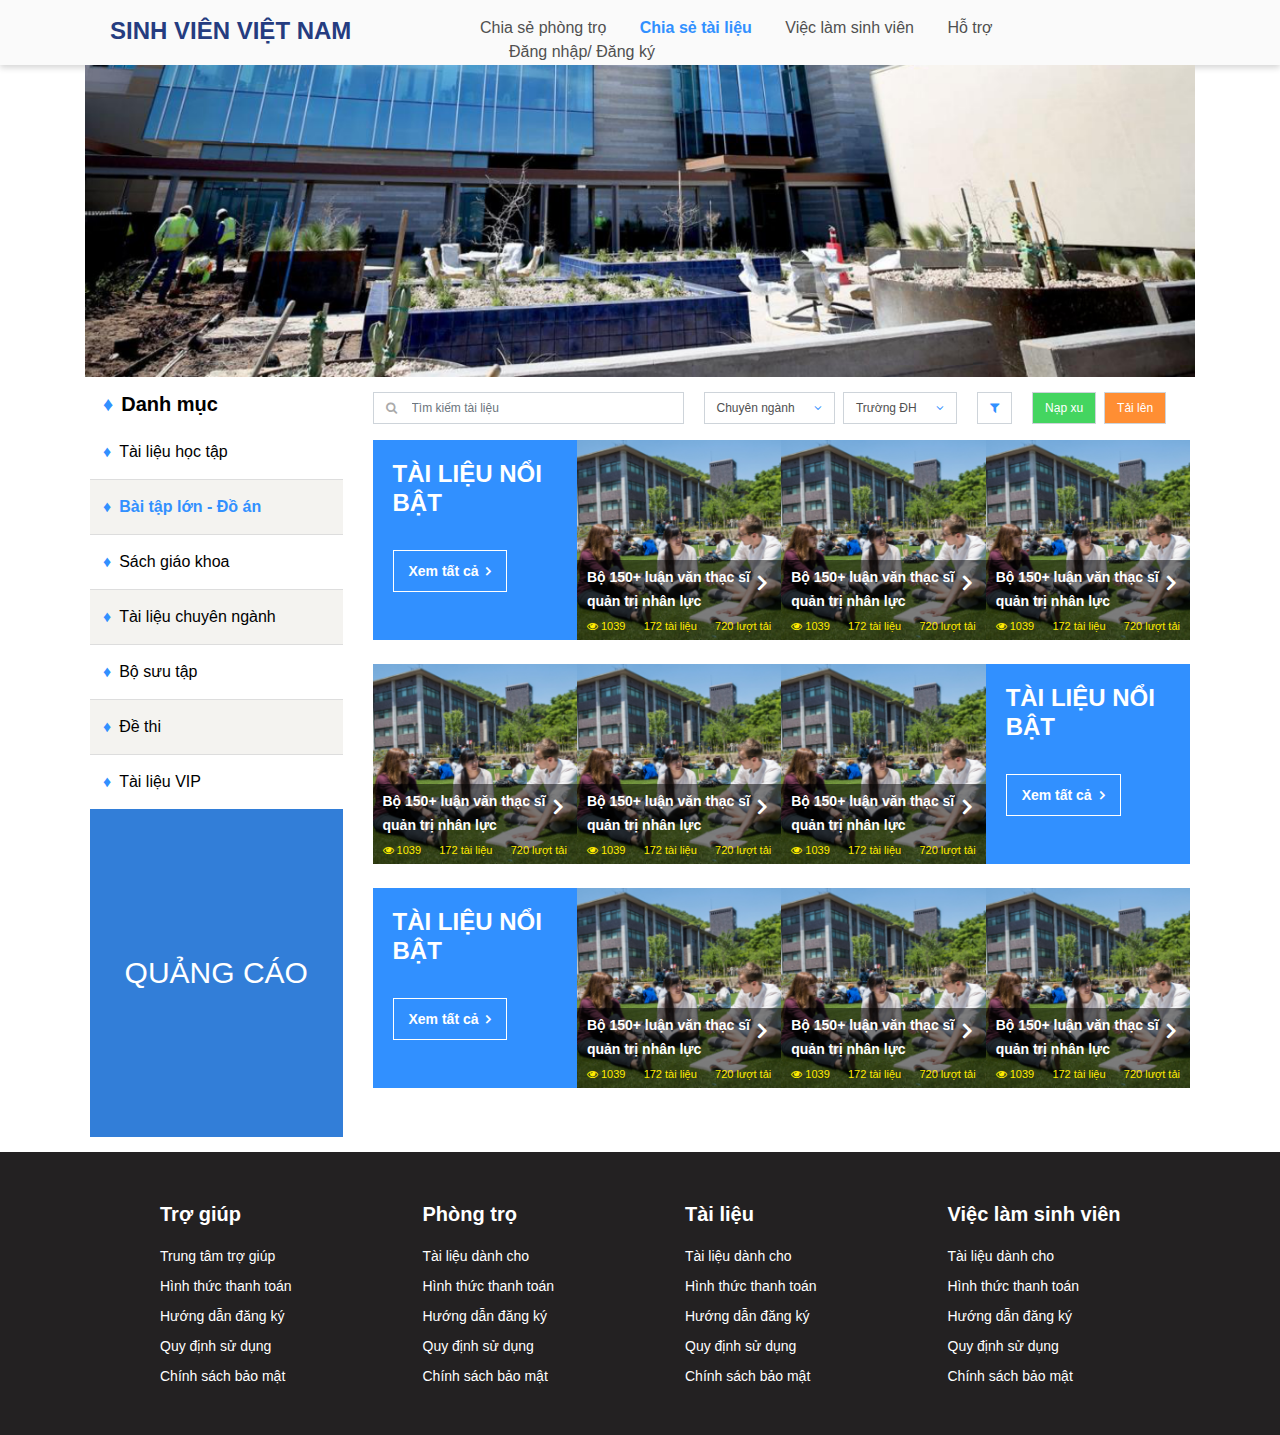
==== index.html @ 68ca6382 "upload detail" ====
<!DOCTYPE html>
<html lang="en">

<head>
    <meta charset="UTF-8">
    <meta name="viewport" content="width=device-width, initial-scale=1.0">
    <link rel="stylesheet" href="https://maxcdn.bootstrapcdn.com/bootstrap/4.0.0/css/bootstrap.min.css" integrity="sha384-Gn5384xqQ1aoWXA+058RXPxPg6fy4IWvTNh0E263XmFcJlSAwiGgFAW/dAiS6JXm" crossorigin="anonymous">
    <link rel="stylesheet" href="https://stackpath.bootstrapcdn.com/font-awesome/4.7.0/css/font-awesome.min.css">
    <link rel="stylesheet" href="./css/styles.css">
    <title>Document</title>
</head>

<body>
    <div class="header-area">
        <div class="container">
            <div class="wrap-header col-md-4">
                <span class="st-logo">SINH VIÊN VIỆT NAM</span>
            </div>
            <div class="wrap-header col-md-8">
                <div class="header-menu float-right">
                    <ul>
                        <li style="padding-left: 0px;"><a href="#">Chia sẻ phòng trọ</a></li>
                        <li><a href="#" class="link-active">Chia sẻ tài liệu</a></li>
                        <li><a href="#">Việc làm sinh viên</a></li>
                        <li><a href="#">Hỗ trợ</a></li>
                        <li><a href="#" class="" data-toggle="modal" data-target="#exampleModal">Đăng nhập/ Đăng ký</a></li>
                    </ul>
                </div>
            </div>
        </div>

    </div>
    <div class="container">
        <div class="slider-area">
            <img width="100%" src="./images/5d16b7260b8fe.image.png" alt="slider-area">
        </div>
        <div class="content">
            <div class="row">
                <div class="col-md-3 hidden-sm hidden-xs float-left sidebar">
                    <h2 class="title-list"><span class="square">♦</span>Danh mục</h2>
                    <ul>
                        <li><a href="#"><span class="square">♦</span>Tài liệu học tập</a></li>
                        <li><a href="#" class="link-active"><span class="square">♦</span>Bài tập lớn - Đồ án</a></li>
                        <li><a href="#"><span class="square">♦</span>Sách giáo khoa</a></li>
                        <li><a href="#"><span class="square">♦</span>Tài liệu chuyên ngành</a></li>
                        <li><a href="#"><span class="square">♦</span>Bộ sưu tập</a></li>
                        <li><a href="#"><span class="square">♦</span>Đề thi</a></li>
                        <li><a href="#"><span class="square">♦</span>Tài liệu VIP</a></li>
                    </ul>
                    <div class="ads1">
                        <p>QUẢNG CÁO</p>
                    </div>
                </div>
                <div class="col-md-9 col-sm-12 col-xs-12 float-right">
                    <div class="control d-flex">
                        <div class="form-group has-search pr-3">
                            <span class="fa fa-search form-control-feedback"></span>
                            <input type="text" class="form-control" placeholder="Tìm kiếm tài liệu">
                        </div>
                        <div class="dropdown show pr-2 pl-1">
                            <a class="btn btn-custom dropdown-toggle" href="https://example.com" id="dropdownMenuLink"
                                data-toggle="dropdown" aria-haspopup="true" aria-expanded="false">
                                Chuyên ngành <i class="fa fa-angle-down pl-3" style="color: #3190ff;"
                                    aria-hidden="true"></i>
                            </a>

                            <div class="dropdown-menu" aria-labelledby="dropdownMenuLink">
                                <a class="dropdown-item" href="#">Action</a>
                                <a class="dropdown-item" href="#">Another action</a>
                                <a class="dropdown-item" href="#">Something else here</a>
                            </div>
                        </div>

                        <div class="dropdown show pr-3">
                            <a class="btn btn-custom dropdown-toggle" href="https://example.com" id="dropdownMenuLink"
                                data-toggle="dropdown" aria-haspopup="true" aria-expanded="false">
                                Trường ĐH <i class="fa fa-angle-down pl-3" style="color: #3190ff;"
                                    aria-hidden="true"></i>
                            </a>

                            <div class="dropdown-menu" aria-labelledby="dropdownMenuLink">
                                <a class="dropdown-item" href="#">Action</a>
                                <a class="dropdown-item" href="#">Another action</a>
                                <a class="dropdown-item" href="#">Something else here</a>
                            </div>
                        </div>

                        <div class="pr-3 pl-1">
                            <a class="btn btn-custom" href="https://example.com" id="dropdownMenuLink"
                                data-toggle="dropdown" aria-haspopup="true" aria-expanded="false">
                                <i class="fa fa-filter" style="color: #3190ff;" aria-hidden="true"></i>
                            </a>
                        </div>

                        <div class="pl-1">
                            <a class="btn btn-custom btn-coins" href="https://example.com" id="dropdownMenuLink"
                                data-toggle="dropdown" aria-haspopup="true" aria-expanded="false">
                                Nạp xu
                            </a>
                        </div>

                        <div class="pl-2">
                            <a class="btn btn-custom btn-upload" href="https://example.com" id="dropdownMenuLink"
                                data-toggle="dropdown" aria-haspopup="true" aria-expanded="false">
                                Tải lên
                            </a>
                        </div>

                    </div>
                    <div class="list-document">
                        <div class="doc-items cod-md-12 cod-sm-12 cod-xs-12">
                            <div class="item">
                                <div class="item-detail item-detail-title">
                                    <h2>TÀI LIỆU NỔI BẬT</h2>
                                    <button class="btn-view-all mt-4">Xem tất cả <i class="fa fa-angle-right ml-1 font-weight-bold"></i></button>
                                </div>
                                <div class="item-detail">
                                    <img width="205px" height="200px" src="./images/73925_photo1.png" alt="">
                                    <div class="doc-details">
                                        <div>
                                            <a href="#">Bộ 150+ luận văn thạc sĩ quản trị nhân lực</a>
                                            <i class="fa fa-angle-right fa-angle"></i>
                                        </div>
                                        <div class="doc-details-info">
                                            <div><i class="fa fa-eye" aria-hidden="true"></i> 1039</div>
                                            <div>172 tài liệu</div>
                                            <div>720 lượt tải</div>
                                        </div>
                                        <div class="d-flex pt-2 wrap-btn-detail">
                                            <button class="btn-detail"><i class="fa fa-heart" aria-hidden="true"></i> Quan tâm</button>
                                            <button class="btn-detail"><i class="fa fa-download" aria-hidden="true"></i> Tải xuống</button>
                                        </div>
                                    </div>
                                </div>
                                <div class="item-detail">
                                    <img width="205px" height="200px" src="./images/73925_photo1.png" alt="">
                                    <div class="doc-details">
                                        <div>
                                            <a href="#">Bộ 150+ luận văn thạc sĩ quản trị nhân lực</a>
                                            <i class="fa fa-angle-right fa-angle"></i>
                                        </div>
                                        <div class="doc-details-info">
                                            <div><i class="fa fa-eye" aria-hidden="true"></i> 1039</div>
                                            <div>172 tài liệu</div>
                                            <div>720 lượt tải</div>
                                        </div>
                                        <div class="d-flex pt-2 wrap-btn-detail">
                                            <button class="btn-detail"><i class="fa fa-heart" aria-hidden="true"></i> Quan tâm</button>
                                            <button class="btn-detail"><i class="fa fa-download" aria-hidden="true"></i> Tải xuống</button>
                                        </div>
                                    </div>
                                </div>
                                <div class="item-detail">
                                    <img width="205px" height="200px" src="./images/73925_photo1.png" alt="">
                                    <div class="doc-details">
                                        <div>
                                            <a href="#">Bộ 150+ luận văn thạc sĩ quản trị nhân lực</a>
                                            <i class="fa fa-angle-right fa-angle"></i>
                                        </div>
                                        <div class="doc-details-info">
                                            <div><i class="fa fa-eye" aria-hidden="true"></i> 1039</div>
                                            <div>172 tài liệu</div>
                                            <div>720 lượt tải</div>
                                        </div>
                                        <div class="d-flex pt-2 wrap-btn-detail">
                                            <button class="btn-detail"><i class="fa fa-heart" aria-hidden="true"></i> Quan tâm</button>
                                            <button class="btn-detail"><i class="fa fa-download" aria-hidden="true"></i> Tải xuống</button>
                                        </div>
                                    </div>
                                </div>
                            </div>						
                        </div>
                        <div class="doc-items cod-md-12 cod-sm-12 cod-xs-12 mt-4">
                            <div class="item">
                                
                                <div class="item-detail">
                                    <img width="205px" height="200px" src="./images/73925_photo1.png" alt="">
                                    <div class="doc-details">
                                        <div>
                                            <a href="#">Bộ 150+ luận văn thạc sĩ quản trị nhân lực</a>
                                            <i class="fa fa-angle-right fa-angle"></i>
                                        </div>
                                        <div class="doc-details-info">
                                            <div><i class="fa fa-eye" aria-hidden="true"></i> 1039</div>
                                            <div>172 tài liệu</div>
                                            <div>720 lượt tải</div>
                                        </div>
                                        <div class="d-flex pt-2 wrap-btn-detail">
                                            <button class="btn-detail"><i class="fa fa-heart" aria-hidden="true"></i> Quan tâm</button>
                                            <button class="btn-detail"><i class="fa fa-download" aria-hidden="true"></i> Tải xuống</button>
                                        </div>
                                    </div>
                                </div>
                                <div class="item-detail">
                                    <img width="205px" height="200px" src="./images/73925_photo1.png" alt="">
                                    <div class="doc-details">
                                        <div>
                                            <a href="#">Bộ 150+ luận văn thạc sĩ quản trị nhân lực</a>
                                            <i class="fa fa-angle-right fa-angle"></i>
                                        </div>
                                        <div class="doc-details-info">
                                            <div><i class="fa fa-eye" aria-hidden="true"></i> 1039</div>
                                            <div>172 tài liệu</div>
                                            <div>720 lượt tải</div>
                                        </div>
                                        <div class="d-flex pt-2 wrap-btn-detail">
                                            <button class="btn-detail"><i class="fa fa-heart" aria-hidden="true"></i> Quan tâm</button>
                                            <button class="btn-detail"><i class="fa fa-download" aria-hidden="true"></i> Tải xuống</button>
                                        </div>
                                    </div>
                                </div>
                                <div class="item-detail">
                                    <img width="205px" height="200px" src="./images/73925_photo1.png" alt="">
                                    <div class="doc-details">
                                        <div>
                                            <a href="#">Bộ 150+ luận văn thạc sĩ quản trị nhân lực</a>
                                            <i class="fa fa-angle-right fa-angle"></i>
                                        </div>
                                        <div class="doc-details-info">
                                            <div><i class="fa fa-eye" aria-hidden="true"></i> 1039</div>
                                            <div>172 tài liệu</div>
                                            <div>720 lượt tải</div>
                                        </div>
                                        <div class="d-flex pt-2 wrap-btn-detail">
                                            <button class="btn-detail"><i class="fa fa-heart" aria-hidden="true"></i> Quan tâm</button>
                                            <button class="btn-detail"><i class="fa fa-download" aria-hidden="true"></i> Tải xuống</button>
                                        </div>
                                    </div>
                                </div>
                                <div class="item-detail item-detail-title">
                                    <h2>TÀI LIỆU NỔI BẬT</h2>
                                    <button class="btn-view-all mt-4">Xem tất cả <i class="fa fa-angle-right ml-1 font-weight-bold"></i></button>
                                </div>
                            </div>
                        </div>
                        <div class="doc-items cod-md-12 cod-sm-12 cod-xs-12 mt-4">
                            <div class="item">
                                <div class="item-detail item-detail-title">
                                    <h2>TÀI LIỆU NỔI BẬT</h2>
                                    <button class="btn-view-all mt-4">Xem tất cả <i class="fa fa-angle-right ml-1 font-weight-bold"></i></button>
                                </div>
                                <div class="item-detail">
                                    <img width="205px" height="200px" src="./images/73925_photo1.png" alt="">
                                    <div class="doc-details">
                                        <div>
                                            <a href="#">Bộ 150+ luận văn thạc sĩ quản trị nhân lực</a>
                                            <i class="fa fa-angle-right fa-angle"></i>
                                        </div>
                                        <div class="doc-details-info">
                                            <div><i class="fa fa-eye" aria-hidden="true"></i> 1039</div>
                                            <div>172 tài liệu</div>
                                            <div>720 lượt tải</div>
                                        </div>
                                        <div class="d-flex pt-2 wrap-btn-detail">
                                            <button class="btn-detail"><i class="fa fa-heart" aria-hidden="true"></i> Quan tâm</button>
                                            <button class="btn-detail"><i class="fa fa-download" aria-hidden="true"></i> Tải xuống</button>
                                        </div>
                                    </div>
                                </div>
                                <div class="item-detail">
                                    <img width="205px" height="200px" src="./images/73925_photo1.png" alt="">
                                    <div class="doc-details">
                                        <div>
                                            <a href="#">Bộ 150+ luận văn thạc sĩ quản trị nhân lực</a>
                                            <i class="fa fa-angle-right fa-angle"></i>
                                        </div>
                                        <div class="doc-details-info">
                                            <div><i class="fa fa-eye" aria-hidden="true"></i> 1039</div>
                                            <div>172 tài liệu</div>
                                            <div>720 lượt tải</div>
                                        </div>
                                        <div class="d-flex pt-2 wrap-btn-detail">
                                            <button class="btn-detail"><i class="fa fa-heart" aria-hidden="true"></i> Quan tâm</button>
                                            <button class="btn-detail"><i class="fa fa-download" aria-hidden="true"></i> Tải xuống</button>
                                        </div>
                                    </div>
                                </div>
                                <div class="item-detail">
                                    <img width="205px" height="200px" src="./images/73925_photo1.png" alt="">
                                    <div class="doc-details">
                                        <div>
                                            <a href="#">Bộ 150+ luận văn thạc sĩ quản trị nhân lực</a>
                                            <i class="fa fa-angle-right fa-angle"></i>
                                        </div>
                                        <div class="doc-details-info">
                                            <div><i class="fa fa-eye" aria-hidden="true"></i> 1039</div>
                                            <div>172 tài liệu</div>
                                            <div>720 lượt tải</div>
                                        </div>
                                        <div class="d-flex pt-2 wrap-btn-detail">
                                            <button class="btn-detail"><i class="fa fa-heart" aria-hidden="true"></i> Quan tâm</button>
                                            <button class="btn-detail"><i class="fa fa-download" aria-hidden="true"></i> Tải xuống</button>
                                        </div>
                                    </div>
                                </div>
                            </div>					
                        </div>
                    </div>
                </div>
            </div>
        </div>
    </div>
    <div class="footer-area">
        <div class="container">
            <div class="wrap-footer">
                <div class="col-md-3 col-sm-6 float-left">
                    <h2>Trợ giúp</h2>
                    <ul>
                        <li><a href="#">Trung tâm trợ giúp</a></li>
                        <li><a href="#">Hình thức thanh toán</a></li>
                        <li><a href="#">Hướng dẫn đăng ký</a></li>
                        <li><a href="#">Quy định sử dụng</a></li>
                        <li><a href="#">Chính sách bảo mật</a></li>
                    </ul>
                </div>
                <div class="col-md-3 col-sm-6 float-left">
                    <h2>Phòng trọ</h2>
                    <ul>
                        <li><a href="#">Tài liệu dành cho</a></li>
                        <li><a href="#">Hình thức thanh toán</a></li>
                        <li><a href="#">Hướng dẫn đăng ký</a></li>
                        <li><a href="#">Quy định sử dụng</a></li>
                        <li><a href="#">Chính sách bảo mật</a></li>
                    </ul>
                </div>
                <div class="col-md-3 col-sm-6 float-left">
                    <h2>Tài liệu</h2>
                    <ul>
                        <li><a href="#">Tài liệu dành cho</a></li>
                        <li><a href="#">Hình thức thanh toán</a></li>
                        <li><a href="#">Hướng dẫn đăng ký</a></li>
                        <li><a href="#">Quy định sử dụng</a></li>
                        <li><a href="#">Chính sách bảo mật</a></li>
                    </ul>
                </div>
                <div class="col-md-3 col-sm-6 float-left">
                    <h2>Việc làm sinh viên</h2>
                    <ul>
                        <li><a href="#">Tài liệu dành cho</a></li>
                        <li><a href="#">Hình thức thanh toán</a></li>
                        <li><a href="#">Hướng dẫn đăng ký</a></li>
                        <li><a href="#">Quy định sử dụng</a></li>
                        <li><a href="#">Chính sách bảo mật</a></li>
                    </ul>
                </div>
            </div>
        </div>
    </div>
    <!-- Modal -->
    <div class="modal fade" id="exampleModal" tabindex="-1" role="dialog" aria-labelledby="exampleModalLabel" aria-hidden="true">
        <div class="modal-dialog" style="width: 599px;" role="document">
            <div class="modal-content">
                <!-- <div class="modal-head">
                    ĐĂNG KÝ
                </div> -->
                <!-- <div class="modal-body">
                    <form class="form-horizontal">
                        <div class="form-group d-flex">
                            <label class="control-label col-sm-4 text-right" for="name">Họ tên:</label>
                            <div class="col-sm-8">
                                <input type="text" class="form-control" id="name">
                            </div>
                        </div>
                        <div class="form-group d-flex">
                            <label class="control-label col-sm-4 text-right" for="acc">Tên đăng nhập</label>
                            <div class="col-sm-8">
                                <input type="text" class="form-control" id="acc">
                            </div>
                        </div>
                        <div class="form-group d-flex">
                            <label class="control-label col-sm-4 text-right" for="pass">Password</label>
                            <div class="col-sm-8">
                                <input type="password" class="form-control" id="password">
                                <span toggle="#password-field" class="fa fa-fw fa-eye field-icon toggle-password"></span>
                            </div>
                        </div>
                        <div class="form-group d-flex ">
                            <label class="control-label col-sm-4 text-right " for="re-pass">Nhập lại password</label>
                            <div class="col-sm-8 ">
                                <input type="password" class="form-control " id="re-pass">
                            </div>
                        </div>
                        <div class="form-group d-flex">
                            <label class="control-label col-sm-4 text-right" for="email">Email</label>
                            <div class="col-sm-8">
                                <input type="text" class="form-control" id="email">
                            </div>
                        </div>
                        <div class="form-group d-flex ">
                            <label class="control-label col-sm-4 text-right " for="phone">Di động</label>
                            <div class="col-sm-8 ">
                                <input type="number " class="form-control " id="phone">
                            </div>
                        </div>
                        <div class="form-group d-flex">
                            <div class="col-sm-4">
                            </div>
                            <div class="col-sm-8 d-flex">
                                <input type="text" class="form-control-code mr-2" id="code" placeholder="Nhập mã">
                                <input type="text" class="form-control-code" id="email">
                                <button class="other-code">Mã khác</button>
                            </div>
                        </div>
                        <div class="form-group d-flex">
                            <div class="col-sm-4">
                            </div>
                            <div class="custom-control custom-checkbox col-sm-8 d-flex">
                                <input type="checkbox" class="custom-control-input" id="customControlAutosizing">
                                <label class="custom-control-label" style="font-weight: normal;" for="customControlAutosizing">Tôi đồng ý với điều khoản sử dụng</label>
                            </div>
                        </div>
                        <div class="form-group d-flex">
                            <div class="col-sm-4">
                            </div>
                            <div class="col-sm-8 d-flex">
                                <button class="register">Đăng ký</button>
                            </div>
                        </div>
                        <div class="form-group d-flex">
                            <div class="col-sm-4">
                            </div>
                            <div class="col-sm-8 d-flex">
                                <span class="d-flex">Bạn đã có tài khoản? <a href="#" class="pl-1"> Đăng nhập ngay</a></span>
                            </div>
                        </div>
                    </form>
                </div> -->


                <div class="modal-head">
                    ĐĂNG NHẬP
                </div>
                <div class="modal-body">
                    <form class="form-horizontal">

                        <div class="form-group d-flex">
                            <label class="control-label col-sm-3 text-right" for="email">Email</label>
                            <div class="col-sm-8">
                                <input type="text" class="form-control" id="email">
                            </div>
                        </div>
                        <div class="form-group d-flex">
                            <label class="control-label col-sm-3 text-right" for="pass">Password</label>
                            <div class="col-sm-8">
                                <input type="password" class="form-control" id="password">
                                <!-- <span toggle="#password-field" class="fa fa-fw fa-eye field-icon toggle-password"></span> -->
                            </div>
                        </div>
                        <div class="form-group d-flex">
                            <div class="col-sm-3">
                            </div>
                            <div class="col-sm-8 d-flex forget-pass">
                                <span class="d-flex"><a href="#" class="pl-1"> Quên mật khẩu</a></span>
                            </div>
                        </div>
                        <div class="form-group d-flex">
                            <div class="col-sm-3">
                            </div>
                            <div class="custom-control custom-checkbox col-sm-8 d-flex">
                                <input type="checkbox" class="custom-control-input" id="customControlAutosizing">
                                <label class="custom-control-label" style="font-weight: normal;" for="customControlAutosizing">Ghi nhớ tôi</label>
                            </div>
                        </div>
                        <div class="form-group d-flex">
                            <div class="col-sm-3">
                            </div>
                            <div class="col-sm-8 d-flex">
                                <button class="register">Đăng ký</button>
                            </div>
                        </div>
                        <div class="form-group d-flex">
                            <div class="col-sm-3">
                            </div>
                            <div class="col-sm-8 d-flex">
                                <span class="d-flex">Bạn đã có tài khoản? <a href="#" class="pl-1"> Đăng ký ngay</a></span>
                            </div>
                        </div>
                    </form>
                </div>
            </div>
        </div>
    </div>
</body>
<script src="https://code.jquery.com/jquery-3.2.1.slim.min.js " integrity="sha384-KJ3o2DKtIkvYIK3UENzmM7KCkRr/rE9/Qpg6aAZGJwFDMVNA/GpGFF93hXpG5KkN " crossorigin="anonymous "></script>
<script src="https://cdnjs.cloudflare.com/ajax/libs/popper.js/1.12.9/umd/popper.min.js " integrity="sha384-ApNbgh9B+Y1QKtv3Rn7W3mgPxhU9K/ScQsAP7hUibX39j7fakFPskvXusvfa0b4Q " crossorigin="anonymous "></script>
<script src="https://maxcdn.bootstrapcdn.com/bootstrap/4.0.0/js/bootstrap.min.js " integrity="sha384-JZR6Spejh4U02d8jOt6vLEHfe/JQGiRRSQQxSfFWpi1MquVdAyjUar5+76PVCmYl " crossorigin="anonymous "></script>
<script>
    function myFunction() {
        var x = document.getElementsByClassName("toggle-password");
        if (x.type === "password") {
            x.type = "text";
        } else {
            x.type = "password";
        }
    }
</script>

</html>
---- css/styles.css ----
body {
        /* font-family: HelveticaNeue; */
    }

    .container {
        overflow: hidden;
    }
    
    a:hover {
        text-decoration: none;
    }
    
    .header-area {
        overflow: hidden;
        height: 65px;
        box-shadow: 0 3px 6px 0 rgba(0, 0, 0, 0.16);
        background-color: #fafafa;
    }
    
    .wrap-header {
        margin: auto;
        float: left;
        padding: 16px 25px 21px 25px;
    }
    
    .st-logo {
        font-size: 24px;
        font-weight: bold;
        font-stretch: normal;
        font-style: normal;
        line-height: 1.21;
        letter-spacing: normal;
        text-align: left;
        color: #253c80
    }
    
    .header-menu ul {
        list-style: outside none none;
        margin: 0;
        padding: 0;
    }
    
    .header-menu li {
        display: inline-block;
        padding-left: 29px;
    }
    
    .header-menu li a {
        font-size: 16px;
        font-weight: normal;
        font-stretch: normal;
        font-style: normal;
        line-height: 1.13;
        letter-spacing: normal;
        text-align: left;
        color: #505050;
    }
    
    .header-menu li a:hover {
        text-decoration: none;
        color: #3190ff;
    }
    /* Header End */
    /* Content */
    
    .content {
        padding: 15px 5px;
    }
    
    .content .title-list {
        font-size: 20px;
        font-weight: bold;
        font-stretch: normal;
        font-style: normal;
        line-height: 1.25;
        letter-spacing: normal;
        text-align: left;
        color: #000000;
        padding-left: 13px;
    }
    
    .content .sidebar ul {
        list-style: outside none none;
        margin: 0;
        padding: 0;
    }
    
    .content .sidebar ul li {
        padding: 15px 13px;
    }
    
    .content .sidebar ul li a {
        color: #000000;
    }
    
    .content .sidebar ul li a:hover {
        color: #000000;
    }
    
    .content .sidebar ul li:nth-child(even) {
        border-bottom: 1px solid #dddddd;
        border-top: 1px solid #dddddd;
        background-color: #f4f3f0;
    }
    
    .ads1 {
        width: 100%;
        height: 327.8px;
        background-color: #327ed8;
        vertical-align: middle;
        align-items: center;
        justify-content: center;
        text-align: center;
        line-height: 327px;
        font-size: 30px;
        color: #ffffff;
    }
    
    .doc-items {
        height: 200px;
        overflow: hidden;
    }
    
    .item-detail {
        float: left;
        width: 25%;
        position: relative;
    }
    
    .doc-details {
        position: absolute;
        width: 100%;
        bottom: 0;
        right: 0;
        height: 80px;
        transition: height 0.5s;
        background: rgba(0, 0, 0, 0.5);
        padding: 5px 10px;
    }

    .doc-details:hover {
        height: 125px;
    }

    .doc-details a {
        color: #ffffff;
        font-size: 14px;
        font-weight: bold;
    }

    .doc-details a:hover {
        color: #ffffff;
    }
    
    .doc-details .doc-details-info {
        display: flex;
        justify-content: space-between;
        color: #ffffff;
        font-size: 11px;
        color: #ffeb00;
        padding-top: 5px;
    }

    .item-detail-title {
        background-color: #3190ff;
        height: 200px;
        padding: 20px;
    }
    
    .item-detail-title h2 {
        font-size: 24px;
        font-weight: bold;
        color: #ffffff;
    }
    
    .item-detail-title .btn-view-all {
        background-color: transparent;
        border: 1px solid #ffffff;
        padding: 0 15px;
        color: #ffffff;
        font-size: 14px;
        font-weight: bold;
        font-stretch: normal;
        font-style: normal;
        line-height: 2.86;
        letter-spacing: normal;
        text-align: left;
        color: #ffffff;
        cursor: pointer;
    }
    
    .has-search {
        width: 40%;
    }
    
    .dropdown-toggle::after {
        content: unset;
    }
    
    .has-search .form-control {
        padding-left: 2.375rem;
        border-radius: 0px;
        font-size: 12px;
    }
    
    .has-search .form-control-feedback {
        position: absolute;
        z-index: 2;
        display: block;
        width: 2.375rem;
        height: 2.375rem;
        line-height: 2.7;
        text-align: center;
        pointer-events: none;
        color: #aaa;
        border-radius: 0px;
        font-size: 12px;
    }
    
    .modal-content {
        border-radius: 0px !important;
        border: 0px !important;
    }
    
    .modal-content .form-control {
        background-color: #f4f3f0;
        border: none;
    }
    
    .modal-content .form-group label {
        font-size: 14px;
        font-weight: bold;
        font-stretch: normal;
        font-style: normal;
        letter-spacing: normal;
        color: #676a6c;
    }

    .btn-custom {
        border-radius: 0px;
        border: 1px solid #ced4da;
        font-size: 12px;
        color: #505050;
    }
    .btn-coins{
								  
        background-color: #44d560;
        color: #ffffff;
    }
    .btn-upload{
        background-color: #ff8e33;
        color: #ffffff;
    }

    .btn-detail {		
        font-size: 12px;
        font-weight: bold;
        font-stretch: normal;
        font-style: normal;
        line-height: 2.5;
        letter-spacing: normal;
        text-align: left;
        background-color: #ffeb00;
        border: none;
        cursor: pointer;
    }

    .wrap-btn-detail {
        justify-content: space-between;
    }

    .fa-angle {
        position: absolute;		   
        color: #ffffff;
        top: 10px;
        right: 14px;
        font-size: 25px;
        font-weight: bold;
    }
    
    .modal-head {
        text-align: center;
        line-height: 98px;
        background-color: #ff8e33;
        font-size: 24px;
        font-weight: bold;
        font-stretch: normal;
        font-style: normal;
        color: #ffffff;
    }
    
    .form-control-code {
        width: 122px;
        height: 30px;
    }
    
    .custom-checkbox {
        margin-left: 15px;
    }
    
    .custom-control-labell {
        font-size: 14px;
        font-weight: normal !important;
        font-stretch: normal;
        font-style: normal;
        line-height: 0.94;
        letter-spacing: normal;
        text-align: left;
        color: #676a6c;
    }
    
    .register {
        width: 149px;
        height: 44px;
        background-color: #ff8e33;
        border: 0px !important;
        color: #ffffff;
    }
    
    .forget-pass {
        justify-content: flex-end;
    }
    
    .modal-body {
        padding-top: 50px;
    }
    
    .other-code {
        background-color: unset;
        border: unset;
        color: #3190ff;
    }
    
    @media (min-width: 576px) {
        .modal-dialog {
            max-width: 599px !important;
        }
    }
    /* Content End */
    /* Footer */
    
    .footer-area {
        overflow: hidden;
        background-color: #232122;
    }
    
    .wrap-footer {
        overflow: hidden;
        padding: 50px 0px 50px 60px;
    }
    
    .wrap-footer h2 {
        font-size: 20px;
        font-weight: bold;
        font-stretch: normal;
        font-style: normal;
        line-height: 1.25;
        letter-spacing: normal;
        text-align: left;
        color: #ffffff;
    }
    
    .wrap-footer ul {
        list-style: outside none none;
        margin: 0;
        padding: 0;
    }
    
    .wrap-footer a {
        display: block;
        color: #ffffff;
        font-size: 14px;
        font-weight: normal;
        font-stretch: normal;
        font-style: normal;
        line-height: 1.14;
        letter-spacing: normal;
        text-align: left;
        padding-top: 14px;
    }
    
    .wrap-footer a:hover {
        text-decoration: none;
    }
    
    .link-active {
        color: #3190ff !important;
        font-weight: bold !important;
    }
    
    .square {
        color: #3190ff;
        padding-right: 8px;
    }
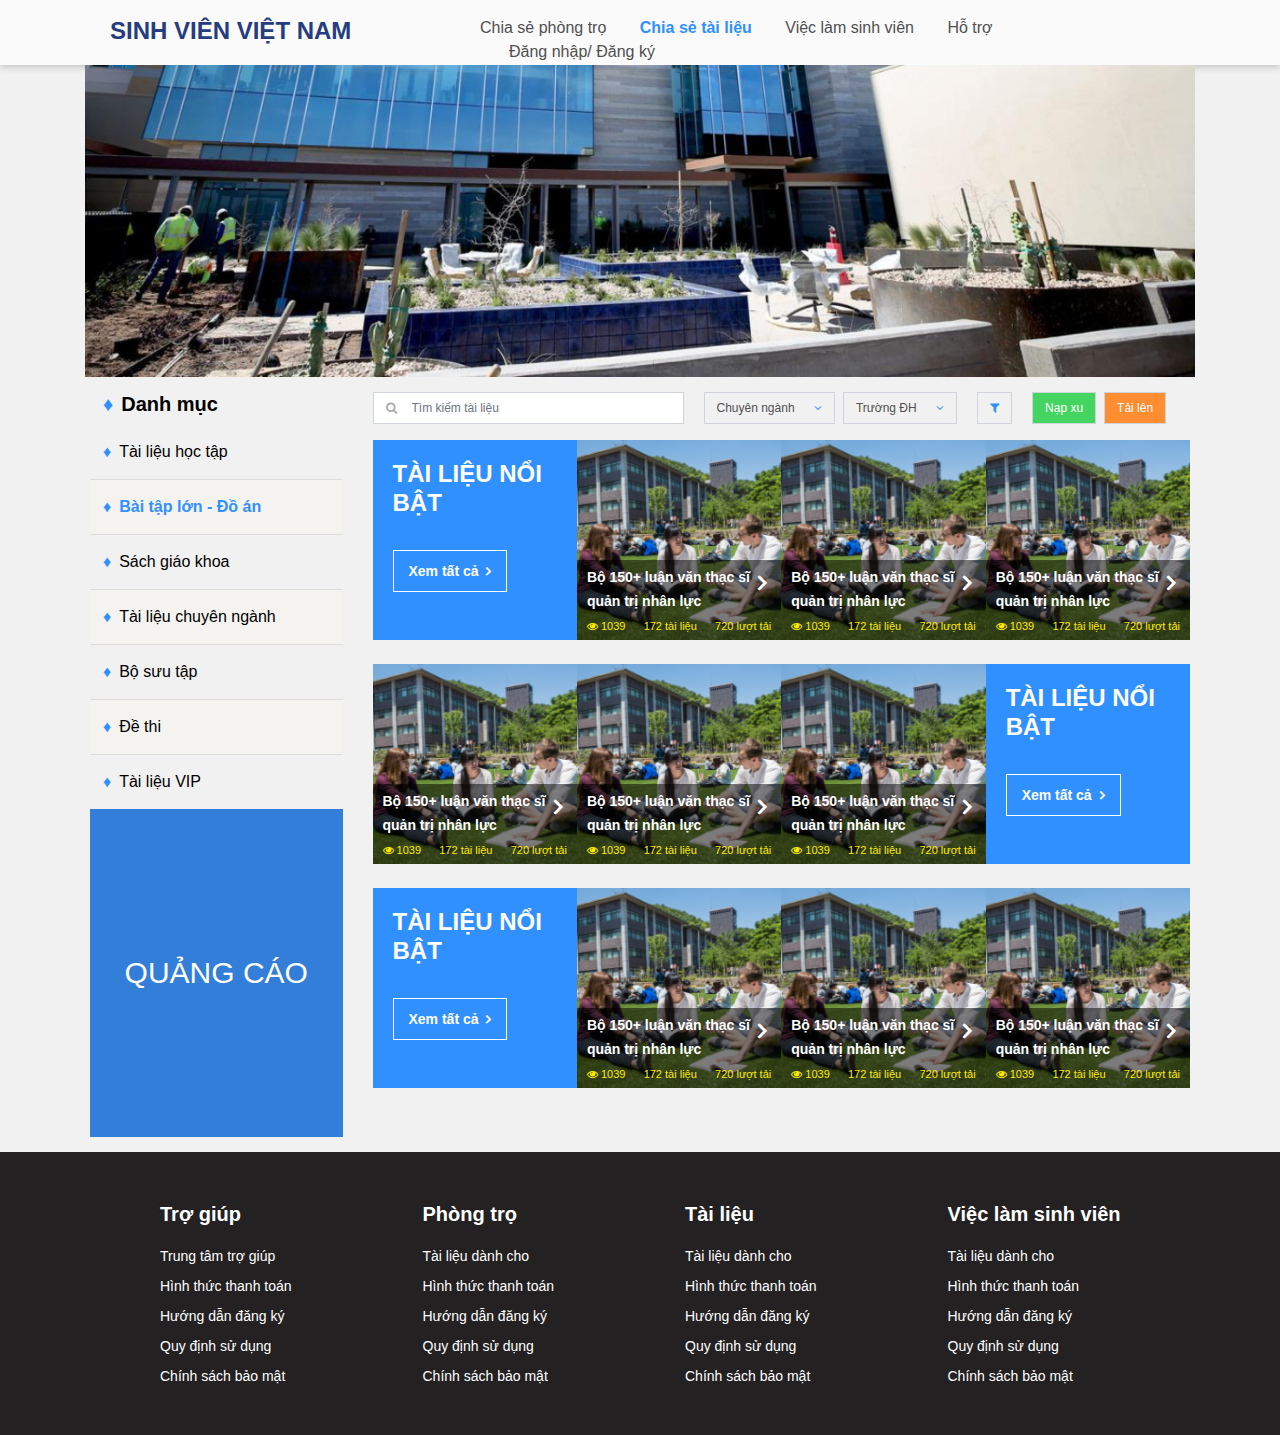
==== commit 126d1716: "push cash" ====
--- a/index.html
+++ b/index.html
@@ -4,9 +4,11 @@
 <head>
     <meta charset="UTF-8">
     <meta name="viewport" content="width=device-width, initial-scale=1.0">
-    <link rel="stylesheet" href="https://maxcdn.bootstrapcdn.com/bootstrap/4.0.0/css/bootstrap.min.css" integrity="sha384-Gn5384xqQ1aoWXA+058RXPxPg6fy4IWvTNh0E263XmFcJlSAwiGgFAW/dAiS6JXm" crossorigin="anonymous">
+    <link rel="stylesheet" href="https://maxcdn.bootstrapcdn.com/bootstrap/4.0.0/css/bootstrap.min.css"
+        integrity="sha384-Gn5384xqQ1aoWXA+058RXPxPg6fy4IWvTNh0E263XmFcJlSAwiGgFAW/dAiS6JXm" crossorigin="anonymous">
     <link rel="stylesheet" href="https://stackpath.bootstrapcdn.com/font-awesome/4.7.0/css/font-awesome.min.css">
     <link rel="stylesheet" href="./css/styles.css">
+    <link rel="stylesheet" href="./css/upload.css">
     <title>Document</title>
 </head>
 
@@ -21,9 +23,10 @@
                     <ul>
                         <li style="padding-left: 0px;"><a href="#">Chia sẻ phòng trọ</a></li>
                         <li><a href="#" class="link-active">Chia sẻ tài liệu</a></li>
-                        <li><a href="#">Việc làm sinh viên</a></li>
-                        <li><a href="#">Hỗ trợ</a></li>
-                        <li><a href="#" class="" data-toggle="modal" data-target="#exampleModal">Đăng nhập/ Đăng ký</a></li>
+                        <li><a href="#" data-toggle="modal" data-target="#payment">Việc làm sinh viên</a></li>
+                        <li><a href="#" class="" data-toggle="modal" data-target="#signIn">Hỗ trợ</a></li>
+                        <li><a href="#" class="" data-toggle="modal" data-target="#register">Đăng nhập/ Đăng ký</a>
+                        </li>
                     </ul>
                 </div>
             </div>
@@ -112,124 +115,138 @@
                             <div class="item">
                                 <div class="item-detail item-detail-title">
                                     <h2>TÀI LIỆU NỔI BẬT</h2>
-                                    <button class="btn-view-all mt-4">Xem tất cả <i class="fa fa-angle-right ml-1 font-weight-bold"></i></button>
-                                </div>
-                                <div class="item-detail">
-                                    <img width="205px" height="200px" src="./images/73925_photo1.png" alt="">
-                                    <div class="doc-details">
-                                        <div>
-                                            <a href="#">Bộ 150+ luận văn thạc sĩ quản trị nhân lực</a>
-                                            <i class="fa fa-angle-right fa-angle"></i>
-                                        </div>
-                                        <div class="doc-details-info">
-                                            <div><i class="fa fa-eye" aria-hidden="true"></i> 1039</div>
-                                            <div>172 tài liệu</div>
-                                            <div>720 lượt tải</div>
-                                        </div>
-                                        <div class="d-flex pt-2 wrap-btn-detail">
-                                            <button class="btn-detail"><i class="fa fa-heart" aria-hidden="true"></i> Quan tâm</button>
-                                            <button class="btn-detail"><i class="fa fa-download" aria-hidden="true"></i> Tải xuống</button>
-                                        </div>
-                                    </div>
-                                </div>
-                                <div class="item-detail">
-                                    <img width="205px" height="200px" src="./images/73925_photo1.png" alt="">
-                                    <div class="doc-details">
-                                        <div>
-                                            <a href="#">Bộ 150+ luận văn thạc sĩ quản trị nhân lực</a>
-                                            <i class="fa fa-angle-right fa-angle"></i>
-                                        </div>
-                                        <div class="doc-details-info">
-                                            <div><i class="fa fa-eye" aria-hidden="true"></i> 1039</div>
-                                            <div>172 tài liệu</div>
-                                            <div>720 lượt tải</div>
-                                        </div>
-                                        <div class="d-flex pt-2 wrap-btn-detail">
-                                            <button class="btn-detail"><i class="fa fa-heart" aria-hidden="true"></i> Quan tâm</button>
-                                            <button class="btn-detail"><i class="fa fa-download" aria-hidden="true"></i> Tải xuống</button>
-                                        </div>
-                                    </div>
-                                </div>
-                                <div class="item-detail">
-                                    <img width="205px" height="200px" src="./images/73925_photo1.png" alt="">
-                                    <div class="doc-details">
-                                        <div>
-                                            <a href="#">Bộ 150+ luận văn thạc sĩ quản trị nhân lực</a>
-                                            <i class="fa fa-angle-right fa-angle"></i>
-                                        </div>
-                                        <div class="doc-details-info">
-                                            <div><i class="fa fa-eye" aria-hidden="true"></i> 1039</div>
-                                            <div>172 tài liệu</div>
-                                            <div>720 lượt tải</div>
-                                        </div>
-                                        <div class="d-flex pt-2 wrap-btn-detail">
-                                            <button class="btn-detail"><i class="fa fa-heart" aria-hidden="true"></i> Quan tâm</button>
-                                            <button class="btn-detail"><i class="fa fa-download" aria-hidden="true"></i> Tải xuống</button>
-                                        </div>
-                                    </div>
-                                </div>
-                            </div>						
+                                    <button class="btn-view-all mt-4">Xem tất cả <i
+                                            class="fa fa-angle-right ml-1 font-weight-bold"></i></button>
+                                </div>
+                                <div class="item-detail">
+                                    <img width="205px" height="200px" src="./images/73925_photo1.png" alt="">
+                                    <div class="doc-details">
+                                        <div>
+                                            <a href="#">Bộ 150+ luận văn thạc sĩ quản trị nhân lực</a>
+                                            <i class="fa fa-angle-right fa-angle"></i>
+                                        </div>
+                                        <div class="doc-details-info">
+                                            <div><i class="fa fa-eye" aria-hidden="true"></i> 1039</div>
+                                            <div>172 tài liệu</div>
+                                            <div>720 lượt tải</div>
+                                        </div>
+                                        <div class="d-flex pt-2 wrap-btn-detail">
+                                            <button class="btn-detail"><i class="fa fa-heart" aria-hidden="true"></i>
+                                                Quan tâm</button>
+                                            <button class="btn-detail"><i class="fa fa-download" aria-hidden="true"></i>
+                                                Tải xuống</button>
+                                        </div>
+                                    </div>
+                                </div>
+                                <div class="item-detail">
+                                    <img width="205px" height="200px" src="./images/73925_photo1.png" alt="">
+                                    <div class="doc-details">
+                                        <div>
+                                            <a href="#">Bộ 150+ luận văn thạc sĩ quản trị nhân lực</a>
+                                            <i class="fa fa-angle-right fa-angle"></i>
+                                        </div>
+                                        <div class="doc-details-info">
+                                            <div><i class="fa fa-eye" aria-hidden="true"></i> 1039</div>
+                                            <div>172 tài liệu</div>
+                                            <div>720 lượt tải</div>
+                                        </div>
+                                        <div class="d-flex pt-2 wrap-btn-detail">
+                                            <button class="btn-detail"><i class="fa fa-heart" aria-hidden="true"></i>
+                                                Quan tâm</button>
+                                            <button class="btn-detail"><i class="fa fa-download" aria-hidden="true"></i>
+                                                Tải xuống</button>
+                                        </div>
+                                    </div>
+                                </div>
+                                <div class="item-detail">
+                                    <img width="205px" height="200px" src="./images/73925_photo1.png" alt="">
+                                    <div class="doc-details">
+                                        <div>
+                                            <a href="#">Bộ 150+ luận văn thạc sĩ quản trị nhân lực</a>
+                                            <i class="fa fa-angle-right fa-angle"></i>
+                                        </div>
+                                        <div class="doc-details-info">
+                                            <div><i class="fa fa-eye" aria-hidden="true"></i> 1039</div>
+                                            <div>172 tài liệu</div>
+                                            <div>720 lượt tải</div>
+                                        </div>
+                                        <div class="d-flex pt-2 wrap-btn-detail">
+                                            <button class="btn-detail"><i class="fa fa-heart" aria-hidden="true"></i>
+                                                Quan tâm</button>
+                                            <button class="btn-detail"><i class="fa fa-download" aria-hidden="true"></i>
+                                                Tải xuống</button>
+                                        </div>
+                                    </div>
+                                </div>
+                            </div>
                         </div>
                         <div class="doc-items cod-md-12 cod-sm-12 cod-xs-12 mt-4">
                             <div class="item">
-                                
-                                <div class="item-detail">
-                                    <img width="205px" height="200px" src="./images/73925_photo1.png" alt="">
-                                    <div class="doc-details">
-                                        <div>
-                                            <a href="#">Bộ 150+ luận văn thạc sĩ quản trị nhân lực</a>
-                                            <i class="fa fa-angle-right fa-angle"></i>
-                                        </div>
-                                        <div class="doc-details-info">
-                                            <div><i class="fa fa-eye" aria-hidden="true"></i> 1039</div>
-                                            <div>172 tài liệu</div>
-                                            <div>720 lượt tải</div>
-                                        </div>
-                                        <div class="d-flex pt-2 wrap-btn-detail">
-                                            <button class="btn-detail"><i class="fa fa-heart" aria-hidden="true"></i> Quan tâm</button>
-                                            <button class="btn-detail"><i class="fa fa-download" aria-hidden="true"></i> Tải xuống</button>
-                                        </div>
-                                    </div>
-                                </div>
-                                <div class="item-detail">
-                                    <img width="205px" height="200px" src="./images/73925_photo1.png" alt="">
-                                    <div class="doc-details">
-                                        <div>
-                                            <a href="#">Bộ 150+ luận văn thạc sĩ quản trị nhân lực</a>
-                                            <i class="fa fa-angle-right fa-angle"></i>
-                                        </div>
-                                        <div class="doc-details-info">
-                                            <div><i class="fa fa-eye" aria-hidden="true"></i> 1039</div>
-                                            <div>172 tài liệu</div>
-                                            <div>720 lượt tải</div>
-                                        </div>
-                                        <div class="d-flex pt-2 wrap-btn-detail">
-                                            <button class="btn-detail"><i class="fa fa-heart" aria-hidden="true"></i> Quan tâm</button>
-                                            <button class="btn-detail"><i class="fa fa-download" aria-hidden="true"></i> Tải xuống</button>
-                                        </div>
-                                    </div>
-                                </div>
-                                <div class="item-detail">
-                                    <img width="205px" height="200px" src="./images/73925_photo1.png" alt="">
-                                    <div class="doc-details">
-                                        <div>
-                                            <a href="#">Bộ 150+ luận văn thạc sĩ quản trị nhân lực</a>
-                                            <i class="fa fa-angle-right fa-angle"></i>
-                                        </div>
-                                        <div class="doc-details-info">
-                                            <div><i class="fa fa-eye" aria-hidden="true"></i> 1039</div>
-                                            <div>172 tài liệu</div>
-                                            <div>720 lượt tải</div>
-                                        </div>
-                                        <div class="d-flex pt-2 wrap-btn-detail">
-                                            <button class="btn-detail"><i class="fa fa-heart" aria-hidden="true"></i> Quan tâm</button>
-                                            <button class="btn-detail"><i class="fa fa-download" aria-hidden="true"></i> Tải xuống</button>
+
+                                <div class="item-detail">
+                                    <img width="205px" height="200px" src="./images/73925_photo1.png" alt="">
+                                    <div class="doc-details">
+                                        <div>
+                                            <a href="#">Bộ 150+ luận văn thạc sĩ quản trị nhân lực</a>
+                                            <i class="fa fa-angle-right fa-angle"></i>
+                                        </div>
+                                        <div class="doc-details-info">
+                                            <div><i class="fa fa-eye" aria-hidden="true"></i> 1039</div>
+                                            <div>172 tài liệu</div>
+                                            <div>720 lượt tải</div>
+                                        </div>
+                                        <div class="d-flex pt-2 wrap-btn-detail">
+                                            <button class="btn-detail"><i class="fa fa-heart" aria-hidden="true"></i>
+                                                Quan tâm</button>
+                                            <button class="btn-detail"><i class="fa fa-download" aria-hidden="true"></i>
+                                                Tải xuống</button>
+                                        </div>
+                                    </div>
+                                </div>
+                                <div class="item-detail">
+                                    <img width="205px" height="200px" src="./images/73925_photo1.png" alt="">
+                                    <div class="doc-details">
+                                        <div>
+                                            <a href="#">Bộ 150+ luận văn thạc sĩ quản trị nhân lực</a>
+                                            <i class="fa fa-angle-right fa-angle"></i>
+                                        </div>
+                                        <div class="doc-details-info">
+                                            <div><i class="fa fa-eye" aria-hidden="true"></i> 1039</div>
+                                            <div>172 tài liệu</div>
+                                            <div>720 lượt tải</div>
+                                        </div>
+                                        <div class="d-flex pt-2 wrap-btn-detail">
+                                            <button class="btn-detail"><i class="fa fa-heart" aria-hidden="true"></i>
+                                                Quan tâm</button>
+                                            <button class="btn-detail"><i class="fa fa-download" aria-hidden="true"></i>
+                                                Tải xuống</button>
+                                        </div>
+                                    </div>
+                                </div>
+                                <div class="item-detail">
+                                    <img width="205px" height="200px" src="./images/73925_photo1.png" alt="">
+                                    <div class="doc-details">
+                                        <div>
+                                            <a href="#">Bộ 150+ luận văn thạc sĩ quản trị nhân lực</a>
+                                            <i class="fa fa-angle-right fa-angle"></i>
+                                        </div>
+                                        <div class="doc-details-info">
+                                            <div><i class="fa fa-eye" aria-hidden="true"></i> 1039</div>
+                                            <div>172 tài liệu</div>
+                                            <div>720 lượt tải</div>
+                                        </div>
+                                        <div class="d-flex pt-2 wrap-btn-detail">
+                                            <button class="btn-detail"><i class="fa fa-heart" aria-hidden="true"></i>
+                                                Quan tâm</button>
+                                            <button class="btn-detail"><i class="fa fa-download" aria-hidden="true"></i>
+                                                Tải xuống</button>
                                         </div>
                                     </div>
                                 </div>
                                 <div class="item-detail item-detail-title">
                                     <h2>TÀI LIỆU NỔI BẬT</h2>
-                                    <button class="btn-view-all mt-4">Xem tất cả <i class="fa fa-angle-right ml-1 font-weight-bold"></i></button>
+                                    <button class="btn-view-all mt-4">Xem tất cả <i
+                                            class="fa fa-angle-right ml-1 font-weight-bold"></i></button>
                                 </div>
                             </div>
                         </div>
@@ -237,63 +254,70 @@
                             <div class="item">
                                 <div class="item-detail item-detail-title">
                                     <h2>TÀI LIỆU NỔI BẬT</h2>
-                                    <button class="btn-view-all mt-4">Xem tất cả <i class="fa fa-angle-right ml-1 font-weight-bold"></i></button>
-                                </div>
-                                <div class="item-detail">
-                                    <img width="205px" height="200px" src="./images/73925_photo1.png" alt="">
-                                    <div class="doc-details">
-                                        <div>
-                                            <a href="#">Bộ 150+ luận văn thạc sĩ quản trị nhân lực</a>
-                                            <i class="fa fa-angle-right fa-angle"></i>
-                                        </div>
-                                        <div class="doc-details-info">
-                                            <div><i class="fa fa-eye" aria-hidden="true"></i> 1039</div>
-                                            <div>172 tài liệu</div>
-                                            <div>720 lượt tải</div>
-                                        </div>
-                                        <div class="d-flex pt-2 wrap-btn-detail">
-                                            <button class="btn-detail"><i class="fa fa-heart" aria-hidden="true"></i> Quan tâm</button>
-                                            <button class="btn-detail"><i class="fa fa-download" aria-hidden="true"></i> Tải xuống</button>
-                                        </div>
-                                    </div>
-                                </div>
-                                <div class="item-detail">
-                                    <img width="205px" height="200px" src="./images/73925_photo1.png" alt="">
-                                    <div class="doc-details">
-                                        <div>
-                                            <a href="#">Bộ 150+ luận văn thạc sĩ quản trị nhân lực</a>
-                                            <i class="fa fa-angle-right fa-angle"></i>
-                                        </div>
-                                        <div class="doc-details-info">
-                                            <div><i class="fa fa-eye" aria-hidden="true"></i> 1039</div>
-                                            <div>172 tài liệu</div>
-                                            <div>720 lượt tải</div>
-                                        </div>
-                                        <div class="d-flex pt-2 wrap-btn-detail">
-                                            <button class="btn-detail"><i class="fa fa-heart" aria-hidden="true"></i> Quan tâm</button>
-                                            <button class="btn-detail"><i class="fa fa-download" aria-hidden="true"></i> Tải xuống</button>
-                                        </div>
-                                    </div>
-                                </div>
-                                <div class="item-detail">
-                                    <img width="205px" height="200px" src="./images/73925_photo1.png" alt="">
-                                    <div class="doc-details">
-                                        <div>
-                                            <a href="#">Bộ 150+ luận văn thạc sĩ quản trị nhân lực</a>
-                                            <i class="fa fa-angle-right fa-angle"></i>
-                                        </div>
-                                        <div class="doc-details-info">
-                                            <div><i class="fa fa-eye" aria-hidden="true"></i> 1039</div>
-                                            <div>172 tài liệu</div>
-                                            <div>720 lượt tải</div>
-                                        </div>
-                                        <div class="d-flex pt-2 wrap-btn-detail">
-                                            <button class="btn-detail"><i class="fa fa-heart" aria-hidden="true"></i> Quan tâm</button>
-                                            <button class="btn-detail"><i class="fa fa-download" aria-hidden="true"></i> Tải xuống</button>
-                                        </div>
-                                    </div>
-                                </div>
-                            </div>					
+                                    <button class="btn-view-all mt-4">Xem tất cả <i
+                                            class="fa fa-angle-right ml-1 font-weight-bold"></i></button>
+                                </div>
+                                <div class="item-detail">
+                                    <img width="205px" height="200px" src="./images/73925_photo1.png" alt="">
+                                    <div class="doc-details">
+                                        <div>
+                                            <a href="#">Bộ 150+ luận văn thạc sĩ quản trị nhân lực</a>
+                                            <i class="fa fa-angle-right fa-angle"></i>
+                                        </div>
+                                        <div class="doc-details-info">
+                                            <div><i class="fa fa-eye" aria-hidden="true"></i> 1039</div>
+                                            <div>172 tài liệu</div>
+                                            <div>720 lượt tải</div>
+                                        </div>
+                                        <div class="d-flex pt-2 wrap-btn-detail">
+                                            <button class="btn-detail"><i class="fa fa-heart" aria-hidden="true"></i>
+                                                Quan tâm</button>
+                                            <button class="btn-detail"><i class="fa fa-download" aria-hidden="true"></i>
+                                                Tải xuống</button>
+                                        </div>
+                                    </div>
+                                </div>
+                                <div class="item-detail">
+                                    <img width="205px" height="200px" src="./images/73925_photo1.png" alt="">
+                                    <div class="doc-details">
+                                        <div>
+                                            <a href="#">Bộ 150+ luận văn thạc sĩ quản trị nhân lực</a>
+                                            <i class="fa fa-angle-right fa-angle"></i>
+                                        </div>
+                                        <div class="doc-details-info">
+                                            <div><i class="fa fa-eye" aria-hidden="true"></i> 1039</div>
+                                            <div>172 tài liệu</div>
+                                            <div>720 lượt tải</div>
+                                        </div>
+                                        <div class="d-flex pt-2 wrap-btn-detail">
+                                            <button class="btn-detail"><i class="fa fa-heart" aria-hidden="true"></i>
+                                                Quan tâm</button>
+                                            <button class="btn-detail"><i class="fa fa-download" aria-hidden="true"></i>
+                                                Tải xuống</button>
+                                        </div>
+                                    </div>
+                                </div>
+                                <div class="item-detail">
+                                    <img width="205px" height="200px" src="./images/73925_photo1.png" alt="">
+                                    <div class="doc-details">
+                                        <div>
+                                            <a href="#">Bộ 150+ luận văn thạc sĩ quản trị nhân lực</a>
+                                            <i class="fa fa-angle-right fa-angle"></i>
+                                        </div>
+                                        <div class="doc-details-info">
+                                            <div><i class="fa fa-eye" aria-hidden="true"></i> 1039</div>
+                                            <div>172 tài liệu</div>
+                                            <div>720 lượt tải</div>
+                                        </div>
+                                        <div class="d-flex pt-2 wrap-btn-detail">
+                                            <button class="btn-detail"><i class="fa fa-heart" aria-hidden="true"></i>
+                                                Quan tâm</button>
+                                            <button class="btn-detail"><i class="fa fa-download" aria-hidden="true"></i>
+                                                Tải xuống</button>
+                                        </div>
+                                    </div>
+                                </div>
+                            </div>
                         </div>
                     </div>
                 </div>
@@ -346,14 +370,77 @@
             </div>
         </div>
     </div>
-    <!-- Modal -->
-    <div class="modal fade" id="exampleModal" tabindex="-1" role="dialog" aria-labelledby="exampleModalLabel" aria-hidden="true">
+    <!-- Modal SignIn -->
+    <div class="modal fade" id="signIn" tabindex="-1" role="dialog" aria-labelledby="exampleModalLabel"
+        aria-hidden="true">
         <div class="modal-dialog" style="width: 599px;" role="document">
             <div class="modal-content">
-                <!-- <div class="modal-head">
+                <div class="modal-head">
+                    ĐĂNG NHẬP
+                </div>
+                <div class="modal-body">
+                    <form class="form-horizontal">
+
+                        <div class="form-group d-flex">
+                            <label class="control-label col-sm-3 text-right" for="email">Email</label>
+                            <div class="col-sm-8">
+                                <input type="text" class="form-control" id="email">
+                            </div>
+                        </div>
+                        <div class="form-group d-flex">
+                            <label class="control-label col-sm-3 text-right" for="pass">Password</label>
+                            <div class="col-sm-8">
+                                <input type="password" class="form-control" id="password">
+                                <span toggle="#password-field"
+                                    class="fa fa-fw fa-eye field-icon toggle-password"></span>
+                            </div>
+                        </div>
+                        <div class="form-group d-flex">
+                            <div class="col-sm-3">
+                            </div>
+                            <div class="col-sm-8 d-flex forget-pass">
+                                <span class="d-flex"><a href="#" class="pl-1"> Quên mật khẩu</a></span>
+                            </div>
+                        </div>
+                        <div class="form-group d-flex">
+                            <div class="col-sm-3">
+                            </div>
+                            <div class="custom-control custom-checkbox col-sm-8 d-flex">
+                                <input type="checkbox" class="custom-control-input" id="customControlAutosizing">
+                                <label class="custom-control-label" style="font-weight: normal;"
+                                    for="customControlAutosizing">Ghi nhớ tôi</label>
+                            </div>
+                        </div>
+                        <div class="form-group d-flex">
+                            <div class="col-sm-3">
+                            </div>
+                            <div class="col-sm-8 d-flex">
+                                <button class="register">Đăng ký</button>
+                            </div>
+                        </div>
+                        <div class="form-group d-flex">
+                            <div class="col-sm-3">
+                            </div>
+                            <div class="col-sm-8 d-flex">
+                                <span class="d-flex">Bạn đã có tài khoản? <a href="#" class="pl-1"> Đăng ký
+                                        ngay</a></span>
+                            </div>
+                        </div>
+                    </form>
+                </div>
+            </div>
+        </div>
+    </div>
+
+    <!-- Modal Register -->
+    <div class="modal fade" id="register" tabindex="-1" role="dialog" aria-labelledby="exampleModalLabel"
+        aria-hidden="true">
+        <div class="modal-dialog" style="width: 599px;" role="document">
+            <div class="modal-content">
+                <div class="modal-head">
                     ĐĂNG KÝ
-                </div> -->
-                <!-- <div class="modal-body">
+                </div>
+                <div class="modal-body">
                     <form class="form-horizontal">
                         <div class="form-group d-flex">
                             <label class="control-label col-sm-4 text-right" for="name">Họ tên:</label>
@@ -371,7 +458,8 @@
                             <label class="control-label col-sm-4 text-right" for="pass">Password</label>
                             <div class="col-sm-8">
                                 <input type="password" class="form-control" id="password">
-                                <span toggle="#password-field" class="fa fa-fw fa-eye field-icon toggle-password"></span>
+                                <span toggle="#password-field"
+                                    class="fa fa-fw fa-eye field-icon toggle-password"></span>
                             </div>
                         </div>
                         <div class="form-group d-flex ">
@@ -406,7 +494,8 @@
                             </div>
                             <div class="custom-control custom-checkbox col-sm-8 d-flex">
                                 <input type="checkbox" class="custom-control-input" id="customControlAutosizing">
-                                <label class="custom-control-label" style="font-weight: normal;" for="customControlAutosizing">Tôi đồng ý với điều khoản sử dụng</label>
+                                <label class="custom-control-label" style="font-weight: normal;"
+                                    for="customControlAutosizing">Tôi đồng ý với điều khoản sử dụng</label>
                             </div>
                         </div>
                         <div class="form-group d-flex">
@@ -420,71 +509,194 @@
                             <div class="col-sm-4">
                             </div>
                             <div class="col-sm-8 d-flex">
-                                <span class="d-flex">Bạn đã có tài khoản? <a href="#" class="pl-1"> Đăng nhập ngay</a></span>
+                                <span class="d-flex">Bạn đã có tài khoản? <a href="#" class="pl-1" data-toggle="modal"
+                                        data-target="#signIn"> Đăng nhập
+                                        ngay</a></span>
                             </div>
                         </div>
                     </form>
-                </div> -->
-
-
-                <div class="modal-head">
-                    ĐĂNG NHẬP
-                </div>
-                <div class="modal-body">
-                    <form class="form-horizontal">
-
-                        <div class="form-group d-flex">
-                            <label class="control-label col-sm-3 text-right" for="email">Email</label>
-                            <div class="col-sm-8">
-                                <input type="text" class="form-control" id="email">
-                            </div>
-                        </div>
-                        <div class="form-group d-flex">
-                            <label class="control-label col-sm-3 text-right" for="pass">Password</label>
-                            <div class="col-sm-8">
-                                <input type="password" class="form-control" id="password">
-                                <!-- <span toggle="#password-field" class="fa fa-fw fa-eye field-icon toggle-password"></span> -->
-                            </div>
-                        </div>
-                        <div class="form-group d-flex">
-                            <div class="col-sm-3">
-                            </div>
-                            <div class="col-sm-8 d-flex forget-pass">
-                                <span class="d-flex"><a href="#" class="pl-1"> Quên mật khẩu</a></span>
-                            </div>
-                        </div>
-                        <div class="form-group d-flex">
-                            <div class="col-sm-3">
-                            </div>
-                            <div class="custom-control custom-checkbox col-sm-8 d-flex">
-                                <input type="checkbox" class="custom-control-input" id="customControlAutosizing">
-                                <label class="custom-control-label" style="font-weight: normal;" for="customControlAutosizing">Ghi nhớ tôi</label>
-                            </div>
-                        </div>
-                        <div class="form-group d-flex">
-                            <div class="col-sm-3">
-                            </div>
-                            <div class="col-sm-8 d-flex">
-                                <button class="register">Đăng ký</button>
-                            </div>
-                        </div>
-                        <div class="form-group d-flex">
-                            <div class="col-sm-3">
-                            </div>
-                            <div class="col-sm-8 d-flex">
-                                <span class="d-flex">Bạn đã có tài khoản? <a href="#" class="pl-1"> Đăng ký ngay</a></span>
-                            </div>
-                        </div>
-                    </form>
-                </div>
+                </div>
+
+
+
             </div>
         </div>
     </div>
+
+    <!-- Modal Payment -->
+    <div class="modal fade" id="payment" tabindex="-1" role="dialog" aria-labelledby="exampleModalLabel"
+        aria-hidden="true">
+        <div class="modal-dialog dialog-payment" style="max-width: 1000px;" role="document">
+            <div class="modal-content">
+                <div class="modal-head">
+                    NẠP XU VÀO TÀI KHOẢN
+                </div>
+                <div class="modal-body modal-body-payment">
+                    <div class="payment-info d-flex justify-content-between">
+                        <div>
+                            <i class="fa fa-user"></i>
+                            <span> Lâm Quang Phúc (Mã thành viên: 7182391)</span>
+                        </div>
+                        <div>
+                            <i class="fa fa-envelope"></i>
+                            <span> lamquanphuc1996@gmail.com</span>
+                        </div>
+                        <div>
+                            <i class="fa fa-money"></i>
+                            <span> Tài khoản: <span class="cash">0 xu</span></span>
+                        </div>
+                        <div>
+                            <i class="fa fa-money"></i>
+                            <span> Khả dụng: <span class="cash">0 xu</span></span>
+                        </div>
+                    </div>
+
+                    <div class="payment col-md-12">
+                        <div class="row title-tabs">
+                            <nav class="w-100 pt-3">
+                                <div class="nav nav-tabs nav-fill" id="nav-tab" role="tablist">
+                                    <a class="nav-item nav-link active" id="nav-home-tab" data-toggle="tab"
+                                        href="#nav-phone" role="tab" aria-controls="nav-phone" aria-selected="true">Thẻ
+                                        điện thoại</a>
+                                    <a class="nav-item nav-link" id="nav-profile-tab" data-toggle="tab"
+                                        href="#nav-transfer" role="tab" aria-controls="nav-transfer"
+                                        aria-selected="false">Chuyển khoản</a>
+                                    <a class="nav-item nav-link" id="nav-contact-tab" data-toggle="tab" href="#nav-atm"
+                                        role="tab" aria-controls="nav-atm" aria-selected="false">Thẻ ATM/ Tín dụng</a>
+                                    <a class="nav-item nav-link" id="nav-profile-tab" data-toggle="tab"
+                                        href="#nav-wallet" role="tab" aria-controls="nav-wallet"
+                                        aria-selected="false">Ví điện tử</a>
+                                    <a class="nav-item nav-link" id="nav-contact-tab" data-toggle="tab" href="#nav-sms"
+                                        role="tab" aria-controls="nav-sms" aria-selected="false">Gửi tin nhắn SMS</a>
+                                </div>
+                            </nav>
+                            <div class="tab-content w-100" id="nav-tabContent">
+                                <div class="tab-pane fade show active" id="nav-phone" role="tabpanel"
+                                    aria-labelledby="nav-home-tab">
+                                    <div class="step">
+                                        <h3 class="pt-2 pb-3">Bước 1: Chọn loại thẻ</h3>
+                                        <div class="producer d-flex justify-content-between">
+                                            <div><img src="./images/viettel.jpg" alt=""></div>
+                                            <div><img src="./images/vinaphone.jpg" alt=""></div>
+                                            <div><img src="./images/vietnamobile.jpg" alt=""></div>
+                                            <div><img src="./images/mobiphone.jpg" alt=""></div>
+                                            <div><img src="./images/g-mobile.jpg" alt=""></div>
+                                        </div>
+                                        <h3 class="pt-4 pb-3">Bước 2: Thông tin thẻ cào</h3>
+                                        <form class="form-horizontal">
+                                            <div class="form-group d-flex">
+                                                <label class="control-label text-left" for="email">Mã thẻ</label>
+                                                <div class="col-md-4">
+                                                    <input type="text" class="form-control bd-none" id="email">
+                                                </div>
+                                            </div>
+                                            <div class="form-group d-flex">
+                                                <label class="control-label text-left" for="email">Mã seri</label>
+                                                <div class="col-md-4">
+                                                    <input type="text" class="form-control bd-none" id="email">
+                                                </div>
+                                            </div>
+                                            <div class="form-group">
+                                                <div class="col-sm-12 text-center">
+                                                    <button class="register">Nạp thẻ</button>
+                                                </div>
+                                            </div>
+                                        </form>
+                                    </div>
+                                </div>
+                                <div class="tab-pane fade text-center" id="nav-transfer" role="tabpanel"
+                                    aria-labelledby="nav-profile-tab">
+                                    <p>Qúy khách hãy sử dụng dịch vụ Internet Banking của ngân hàng quý khách đang sử
+                                        dụng, chọn vào chức năng chuyển tiền qua số thẻ và nhập dãy số ở bên dưới của
+                                        quý khách để chuyển tiền vào</p>
+                                    <button class="phone-momo">
+                                        <span>0123.456.789</span>
+                                    </button>
+                                </div>
+                                <div class="tab-pane fade" id="nav-atm" role="tabpanel"
+                                    aria-labelledby="nav-contact-tab">
+
+                                    <div class="nav nav-tabs" role="tablist">
+                                        <div>
+                                            <input class="pr-2" id="optDaily" checked name="intervaltype" type="radio"
+                                                data-target="#scheduleDaily">
+                                            <label for="optDaily" class="mr-5 option-transfer">Thẻ thanh toán quốc tế </label>
+                                        </div>
+                                        <div>
+                                            <input id="optWeekly" class="pr-2 " name="intervaltype" type="radio"
+                                                data-target="#scheduleWeekly">
+                                            <label for="optWeekly" class="option-transfer">Thẻ ATM nội địa</label>
+                                        </div>
+                                    </div>
+                                    <div class="tab-content">
+                                        <div id="scheduleDaily" class="tab-pane active">Daily</div>
+                                        <div id="scheduleWeekly" class="tab-pane">Weekly</div>
+                                    </div>
+
+                                </div>
+                                <div class="tab-pane fade" id="nav-wallet" role="tabpanel"
+                                    aria-labelledby="nav-contact-tab">
+                                    <div class="step">
+                                        <div class="producer d-flex justify-content-between">
+                                            <div><img src="./images/nganluong.jpg" alt=""></div>
+                                            <div><img src="./images/nganluong.jpg" alt=""></div>
+                                            <div><img src="./images/nganluong.jpg" alt=""></div>
+                                            <div><img src="./images/nganluong.jpg" alt=""></div>
+                                            <div><img src="./images/nganluong.jpg" alt=""></div>
+                                        </div>
+                                    </div>
+                                    <div class="text-center">
+                                        <p class="guid-doc pt-4">Nếu bạn đang sử dụng MOMO, vui lòng chuyển số tiền cần
+                                            nạp tới số điện thoại nhận tiền:</p>
+                                        <button class="phone-momo">
+                                            <span>0123.456.789</span>
+                                        </button>
+                                        <p class="guid-doc pt-3">Và nhập tin nhắn hoặc nội dung chuyển tiền là:</p>
+                                        <h2 class="code-sms">sha 12345</h2>
+                                        <p class="guid-doc">(Trong đó 12345 là mã thành viên của bạn, hệ thống sẽ biết
+                                            và cộng tiền cho bạn)</p>
+                                    </div>
+                                    <div class="transfer-info">
+                                        <p>Xem lịch sử nạp tiền của bạn <a href="#">Tại đây</a> (hoặc) <a href="#">Hướng
+                                                dẫn nạp tiền qua ví điện tử: Ngân Lượng, Bảo Kim, MOMO, Banking Plus</a>
+                                        </p>
+                                        <p>Hệ thống sẽ tự động cộng xu vào tài khoản cho bạn ngay sau khi nhận được
+                                            tiền, trường hợp sau 10 phút không nhận được tiền vui lòng gọi tới số
+                                            hotline: <b>0123.456.789</b></p>
+                                    </div>
+                                </div>
+                            </div>
+
+                        </div>
+                        <div class="tab-pane fade" id="nav-sms" role="tabpanel" aria-labelledby="nav-contact-tab">
+
+                        </div>
+                    </div>
+                </div>
+            </div>
+
+        </div>
+    </div>
+    </div>
+    </div>
 </body>
-<script src="https://code.jquery.com/jquery-3.2.1.slim.min.js " integrity="sha384-KJ3o2DKtIkvYIK3UENzmM7KCkRr/rE9/Qpg6aAZGJwFDMVNA/GpGFF93hXpG5KkN " crossorigin="anonymous "></script>
-<script src="https://cdnjs.cloudflare.com/ajax/libs/popper.js/1.12.9/umd/popper.min.js " integrity="sha384-ApNbgh9B+Y1QKtv3Rn7W3mgPxhU9K/ScQsAP7hUibX39j7fakFPskvXusvfa0b4Q " crossorigin="anonymous "></script>
-<script src="https://maxcdn.bootstrapcdn.com/bootstrap/4.0.0/js/bootstrap.min.js " integrity="sha384-JZR6Spejh4U02d8jOt6vLEHfe/JQGiRRSQQxSfFWpi1MquVdAyjUar5+76PVCmYl " crossorigin="anonymous "></script>
+<script src="https://code.jquery.com/jquery-3.2.1.slim.min.js "
+    integrity="sha384-KJ3o2DKtIkvYIK3UENzmM7KCkRr/rE9/Qpg6aAZGJwFDMVNA/GpGFF93hXpG5KkN "
+    crossorigin="anonymous "></script>
+<script src="https://cdnjs.cloudflare.com/ajax/libs/popper.js/1.12.9/umd/popper.min.js "
+    integrity="sha384-ApNbgh9B+Y1QKtv3Rn7W3mgPxhU9K/ScQsAP7hUibX39j7fakFPskvXusvfa0b4Q "
+    crossorigin="anonymous "></script>
+<script src="https://ajax.googleapis.com/ajax/libs/jquery/3.3.1/jquery.min.js"></script>
+<script src="https://cdnjs.cloudflare.com/ajax/libs/popper.js/1.14.7/umd/popper.min.js"></script>
+<script src="https://maxcdn.bootstrapcdn.com/bootstrap/4.3.1/js/bootstrap.min.js"></script>
+
 <script>
+    $(document).ready(function () {
+        $('input[name="intervaltype"]').click(function () {
+            $(this).tab('show');
+            $(this).removeClass('active');
+        });
+    })
     function myFunction() {
         var x = document.getElementsByClassName("toggle-password");
         if (x.type === "password") {
@@ -493,6 +705,7 @@
             x.type = "password";
         }
     }
+
 </script>
 
 </html>--- a/css/styles.css
+++ b/css/styles.css
@@ -392,3 +392,76 @@
         color: #3190ff;
         padding-right: 8px;
     }
+
+    /* Modal payment */
+    .dialog-payment {
+        max-width: 1000px !important;
+    }
+
+    .dialog-payment .modal-head {
+        background-color: #44d560;
+        font-size: 36px;
+    }
+
+    .modal-body-payment {
+        padding-top: 20px;
+    }
+
+    .modal-body-payment .control-label {
+        font-size: 20px !important;
+        font-weight: normal !important;
+    }
+
+    .step h3 {
+        font-size: 20px;
+        font-weight: bold;
+    }
+
+    .phone-momo {
+        color: #3190ff;
+        font-size: 36px;
+        background-color: #f1f1f1;
+        padding: 20px 90px;
+        border: none;
+    }
+
+    .guid-doc {
+        font-size: 20px;
+        color: #505050;
+    }
+
+    .code-sms {
+        font-size: 36px;
+        font-weight: normal;
+        color: #ff8e33;
+    }
+
+    .transfer-info {
+        background-color: #f1f1f1;
+        padding: 25px;
+    }
+    .transfer-info p {
+        font-size: 14px;
+    }
+
+    .transfer-info a {
+        color: #ff8e33 !important;
+    }
+
+    #nav-transfer p{
+        font-size: 20px;
+        font-weight: normal;
+        line-height: 1.5;
+        color: #505050;
+    }
+
+    .option-transfer {
+        font-size: 20px;
+        font-weight: bold;
+        line-height: 1.5;
+        color: #505050;
+    }
+
+    .nav-tabs {
+        border-bottom: none !important;
+    }--- a/css/upload.css
+++ b/css/upload.css
@@ -0,0 +1,126 @@
+body {
+    background-color: #f1f1f1;
+}
+
+.upload-doc {
+    padding: 42px 25px;
+    box-shadow: 0 3px 20px 0 rgba(0, 0, 0, 0.16);
+    margin: 60px 0px 100px 0px;
+    background: #ffffff;
+}
+
+.upload-doc .title-upload {
+    padding: 10px 0px;
+    text-align: center;
+}
+
+.upload-doc .title-upload h2 {
+    font-size: 36px;
+    font-weight: bold;
+    font-stretch: normal;
+    font-style: normal;
+    line-height: 1.22;
+    letter-spacing: normal;
+    color: #3190ff;
+}
+
+.title-tabs a {
+    color: #505050;
+    border-bottom: 7px solid #f1f1f1 !important;
+}
+
+.title-tabs a.active {
+    border-color: unset !important;
+    border-bottom: 7px solid #ff8e33 !important;
+    font-weight: bold;
+    font-size: 20px;
+    color: #505050;
+    border: unset;
+}
+
+.title-tabs .nav-item.nav-link {
+    font-size: 20px;
+}
+
+.title-tabs .nav-item.nav-link:hover {
+    border: unset;
+}
+
+.upload-next {
+    padding: 15px 90px;
+    background-color: #ff8e33;
+    border: none;
+    color: #ffffff;
+    font-size: 17px;
+    font-weight: bold;
+    cursor: pointer;
+}
+
+.tab-content>.active {
+    padding: 20px 10px;
+}
+
+.check {
+    color: #3190ff;
+    font-size: 20px;
+    line-height: 1.5;
+}
+
+.desc-upload {
+    font-size: 20px;
+    color: #505050;
+}
+
+.desc-upload-txt {
+    font-size: 14px;
+}
+
+.upload-content {
+    border: solid 1px #f1f1f1;
+    background-color: #fafafa;
+    padding: 28px;
+}
+
+.check-img {
+    color: #3190ff;
+    font-size: 20px;
+    line-height: 1;
+}
+
+.ul-final {
+    font-size: 17px;
+    font-weight: bold;
+    font-stretch: normal;
+    font-style: normal;
+    line-height: 3.35;
+    letter-spacing: normal;
+    text-align: left;
+    color: #ffffff;
+    border: none;
+    background: #3190ff;
+    padding: 0px 79px;
+    cursor: pointer;
+}
+.ul-btn {
+    background-color: #ff8e33 !important;
+}
+
+.bd-none {
+    border: none;
+    border-radius: 0;
+}
+
+.upload-content label {
+    font-size: 14px;
+    font-weight: bold;
+    font-stretch: normal;
+    font-style: normal;
+    line-height: 1.43;
+    letter-spacing: normal;
+    text-align: right;
+    color: #505050;
+}
+
+.required {
+    color: #ff8e33;
+}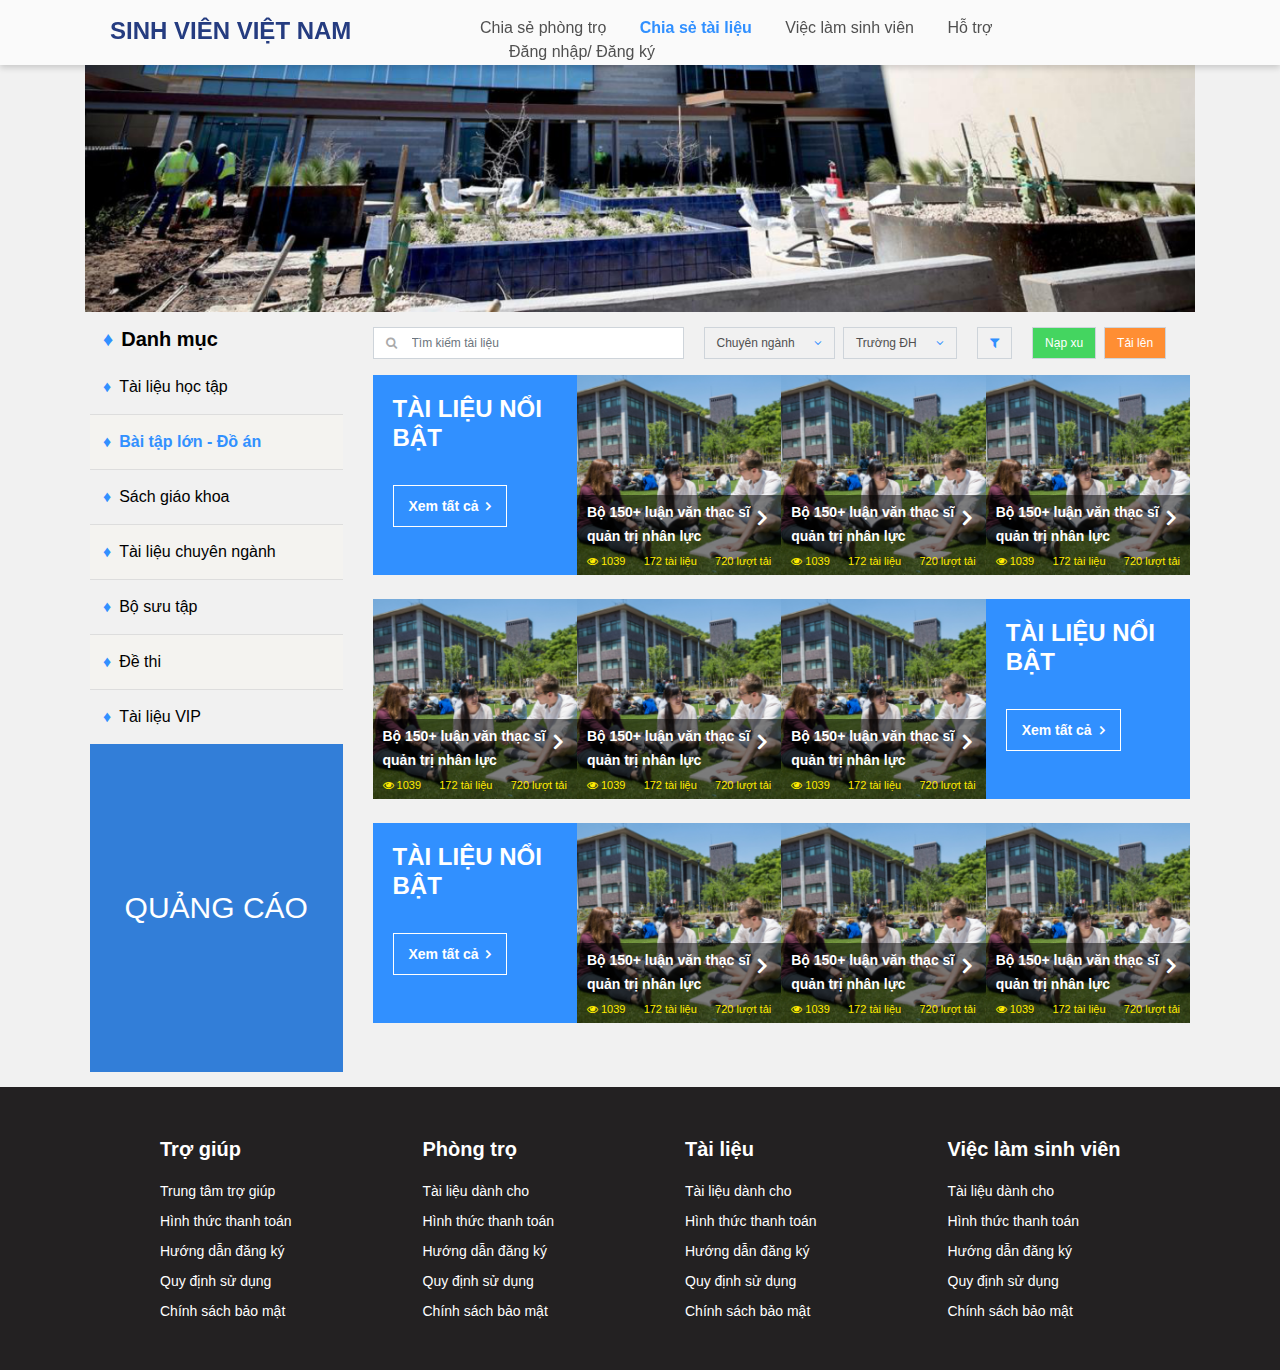
==== commit 3c2d2222: "add payment image" ====
--- a/index.html
+++ b/index.html
@@ -571,8 +571,7 @@
                                 </div>
                             </nav>
                             <div class="tab-content w-100" id="nav-tabContent">
-                                <div class="tab-pane fade show active" id="nav-phone" role="tabpanel"
-                                    aria-labelledby="nav-home-tab">
+                                <div class="tab-pane fade show active" id="nav-phone" role="tabpanel" aria-labelledby="nav-home-tab">
                                     <div class="step">
                                         <h3 class="pt-2 pb-3">Bước 1: Chọn loại thẻ</h3>
                                         <div class="producer d-flex justify-content-between">
@@ -629,8 +628,54 @@
                                         </div>
                                     </div>
                                     <div class="tab-content">
-                                        <div id="scheduleDaily" class="tab-pane active">Daily</div>
-                                        <div id="scheduleWeekly" class="tab-pane">Weekly</div>
+                                        <div id="scheduleDaily" class="tab-pane active">
+                                            <form class="form-horizontal">
+                                                <div class="form-group d-flex">
+                                                    <label class="control-label text-left" for="email">Nhập số tiền</label>
+                                                    <div class="col-md-4">
+                                                        <input type="text" class="form-control bd-none" id="email">
+                                                    </div>
+                                                </div>
+                                                <div class="form-group d-flex">
+                                                    <label class="control-label text-left" for="email">Mã thẻ123123</label>
+                                                    <div class="col-md-4">
+                                                        <input type="text" class="form-control bd-none" id="email">
+                                                    </div>
+                                                </div>
+                                                <div class="form-group d-flex">
+                                                    <label class="control-label text-left" for="email">Mã seri</label>
+                                                    <div class="col-md-4">
+                                                        <input type="text" class="form-control bd-none" id="email">
+                                                    </div>
+                                                </div>
+                                                <div class="form-group">
+                                                    <div class="col-sm-12 text-center">
+                                                        <button class="register">Nạp thẻ</button>
+                                                    </div>
+                                                </div>
+                                            </form>
+                                        </div>
+                                        <div id="scheduleWeekly" class="tab-pane">
+                                            <form class="form-horizontal">
+                                                <div class="form-group d-flex">
+                                                    <label class="control-label text-left" for="email">Mã thẻ</label>
+                                                    <div class="col-md-4">
+                                                        <input type="text" class="form-control bd-none" id="email">
+                                                    </div>
+                                                </div>
+                                                <div class="form-group d-flex">
+                                                    <label class="control-label text-left" for="email">Mã seri</label>
+                                                    <div class="col-md-4">
+                                                        <input type="text" class="form-control bd-none" id="email">
+                                                    </div>
+                                                </div>
+                                                <div class="form-group">
+                                                    <div class="col-sm-12 text-center">
+                                                        <button class="register">Nạp thẻ</button>
+                                                    </div>
+                                                </div>
+                                            </form>
+                                        </div>
                                     </div>
 
                                 </div>
@@ -665,12 +710,13 @@
                                             hotline: <b>0123.456.789</b></p>
                                     </div>
                                 </div>
-                            </div>
-
-                        </div>
-                        <div class="tab-pane fade" id="nav-sms" role="tabpanel" aria-labelledby="nav-contact-tab">
-
-                        </div>
+                                <div class="tab-pane fade" id="nav-sms" role="tabpanel" aria-labelledby="nav-contact-tab">
+                                    
+                                </div>
+                            </div>
+
+                        </div>
+                        
                     </div>
                 </div>
             </div>
--- a/css/styles.css
+++ b/css/styles.css
@@ -15,6 +15,9 @@
         height: 65px;
         box-shadow: 0 3px 6px 0 rgba(0, 0, 0, 0.16);
         background-color: #fafafa;
+        position: fixed;
+        width: 100%;
+        z-index: 999999;
     }
     
     .wrap-header {
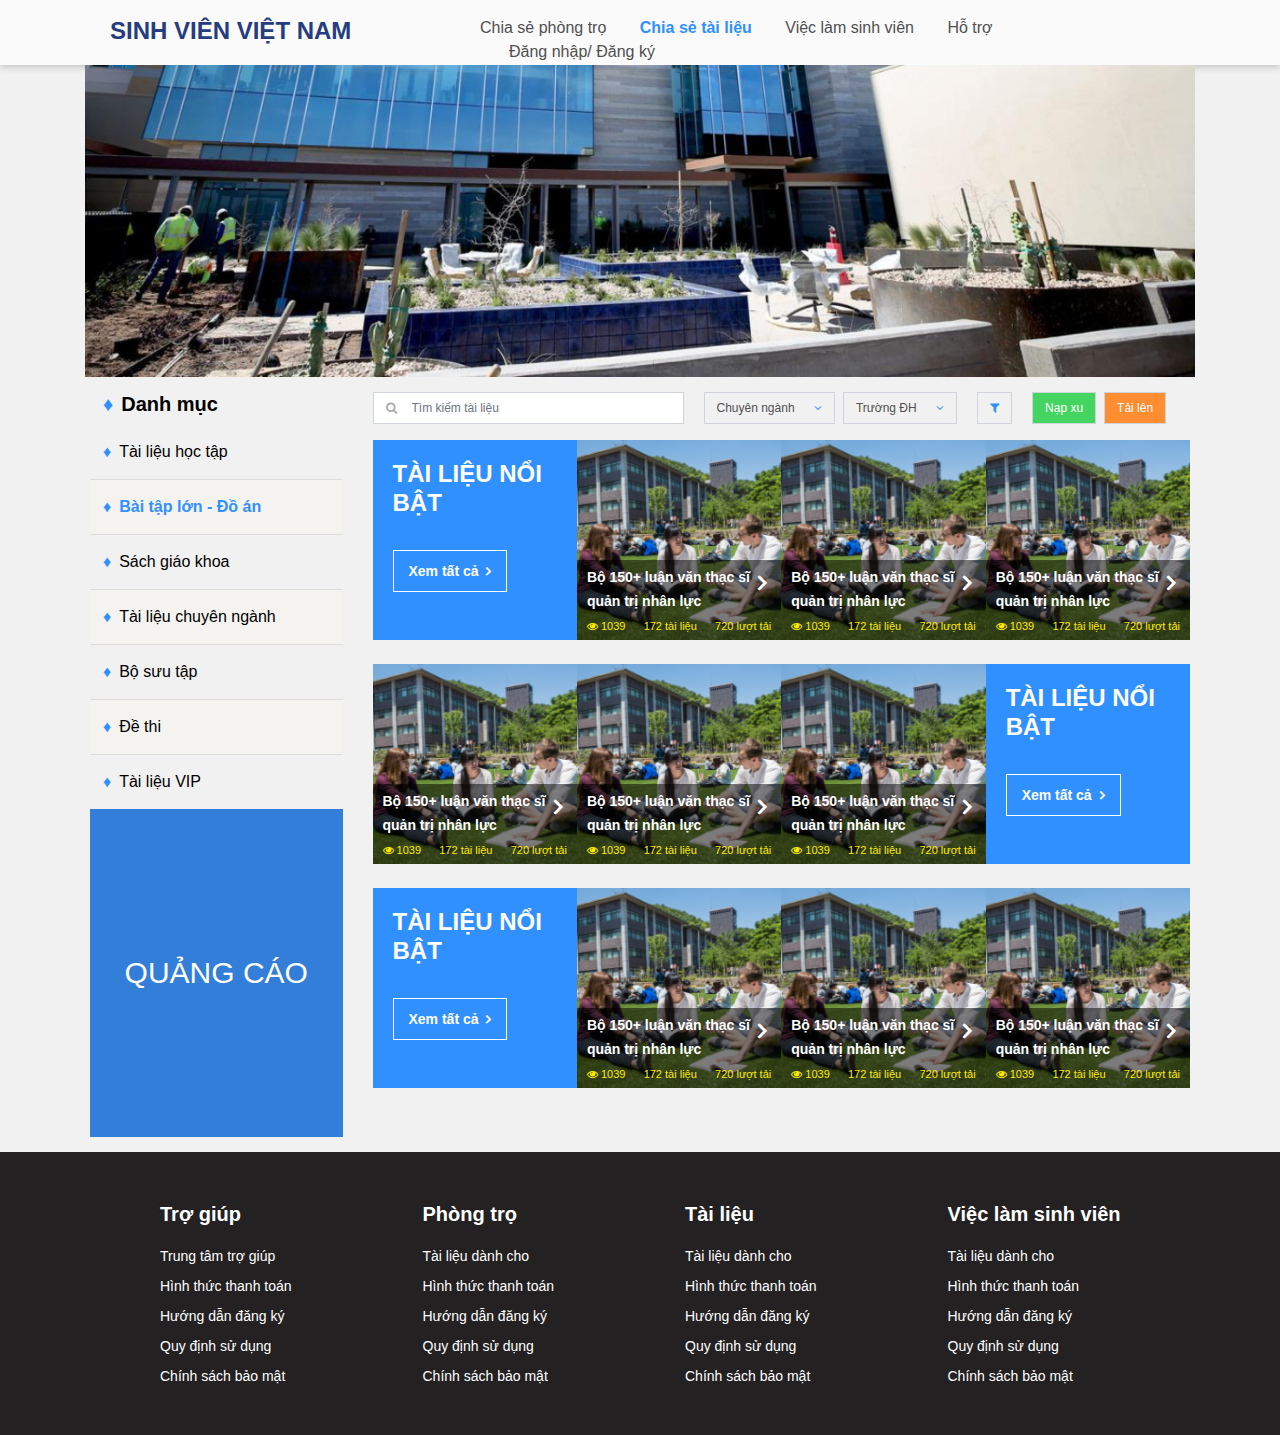
==== commit b752030a: "my profile" ====
--- a/index.html
+++ b/index.html
@@ -712,15 +712,9 @@
                                 </div>
                                 <div class="tab-pane fade" id="nav-sms" role="tabpanel" aria-labelledby="nav-contact-tab">
                                     
-                                </div>
-                            </div>
-
-                        </div>
-                        
                     </div>
                 </div>
             </div>
-
         </div>
     </div>
     </div>
--- a/css/styles.css
+++ b/css/styles.css
@@ -15,9 +15,9 @@
         height: 65px;
         box-shadow: 0 3px 6px 0 rgba(0, 0, 0, 0.16);
         background-color: #fafafa;
-        position: fixed;
+        /* position: fixed;
         width: 100%;
-        z-index: 999999;
+        z-index: 999999; */
     }
     
     .wrap-header {
